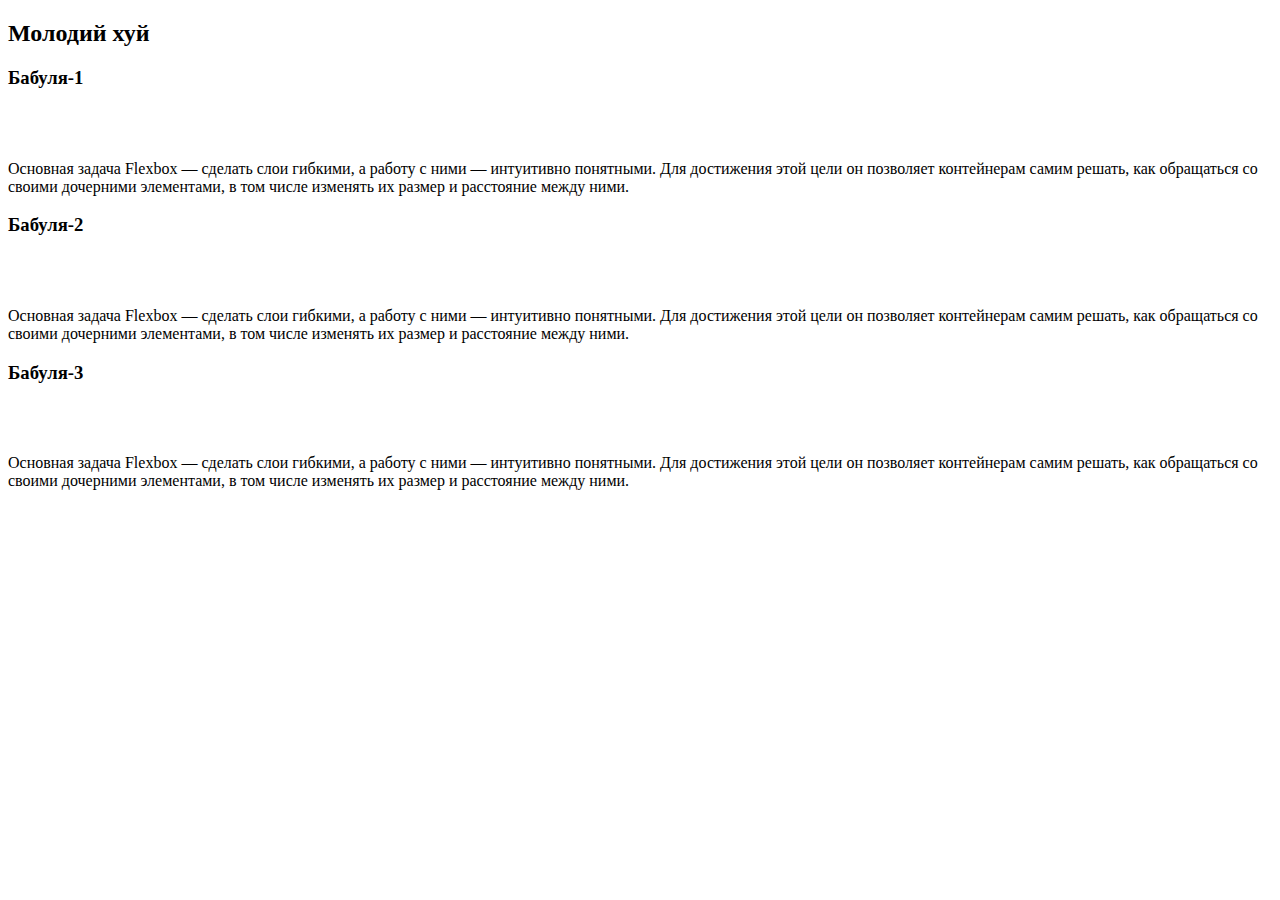
==== module2-solution/index.html @ f5ba86dc "Update index.html" ====
<!DOCTYPE html>
<html lang="en" dir="ltr">
  <head>
    <meta charset="utf-8">
    <title>Responsive Layout</title>
    <link rel="stylesheet" type="text/css" href="https://github.com/AndriyGrynivskyy/AndriyGrynivskyy.github.io/blob/master/module2-solution/css/config.css">
    <meta name="viewport" content="width=device-width, initial-scale=1">
  </head>
  <body>
    <h2>Молодий хуй</h2>
<div class="container-1">
  <div >
    <h3 class="col1">Бабуля-1</h3>
    <br>
    <br>
    <p>Основная задача Flexbox — сделать слои гибкими, а работу с ними — интуитивно понятными. Для достижения этой цели он позволяет контейнерам самим решать, как обращаться со своими дочерними элементами, в том числе изменять их размер и расстояние между ними.</p>

  </div>

  <div >
    <h3 class="col2">Бабуля-2</h3>
    <br>
    <br>
    <p>Основная задача Flexbox — сделать слои гибкими, а работу с ними — интуитивно понятными. Для достижения этой цели он позволяет контейнерам самим решать, как обращаться со своими дочерними элементами, в том числе изменять их размер и расстояние между ними.</p>
  </div>

  <div >
    <h3 class="col3">Бабуля-3</h3>
    <br>
    <br>
    <p>Основная задача Flexbox — сделать слои гибкими, а работу с ними — интуитивно понятными. Для достижения этой цели он позволяет контейнерам самим решать, как обращаться со своими дочерними элементами, в том числе изменять их размер и расстояние между ними.</p>
  </div>
</div>
  </body>
</html>
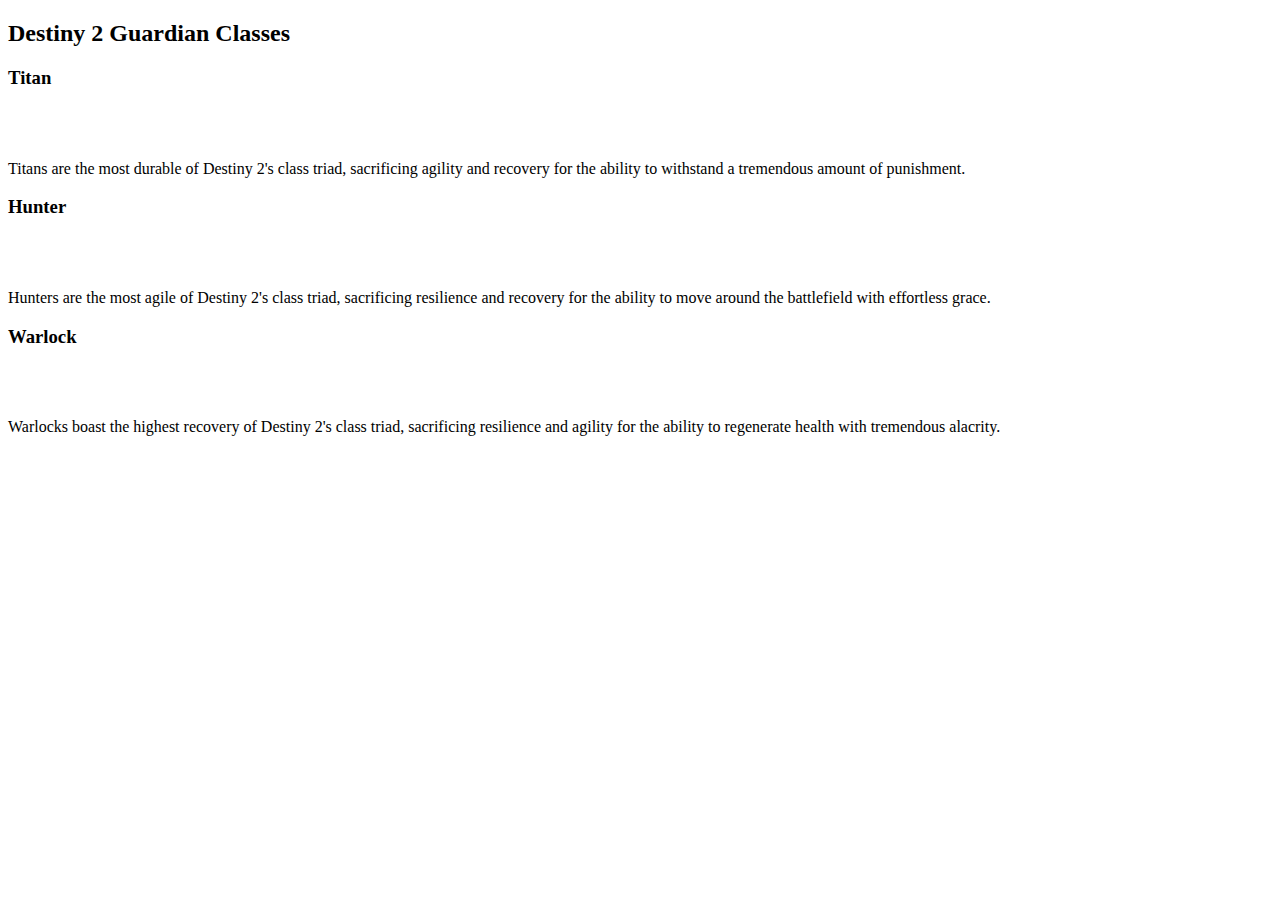
==== commit 95fafde6: "Add files via upload" ====
--- a/module2-solution/index.html
+++ b/module2-solution/index.html
@@ -2,33 +2,33 @@
 <html lang="en" dir="ltr">
   <head>
     <meta charset="utf-8">
-    <title>Responsive Layout</title>
-    <link rel="stylesheet" type="text/css" href="https://github.com/AndriyGrynivskyy/AndriyGrynivskyy.github.io/blob/master/module2-solution/css/config.css">
+    <title>Destiny 2</title>
+    <link rel="stylesheet" type="text/css" href="C:\Users\User\coursera-repos\config.css">
     <meta name="viewport" content="width=device-width, initial-scale=1">
   </head>
   <body>
-    <h2>Молодий хуй</h2>
+    <h2>Destiny 2 Guardian Classes</h2>
 <div class="container-1">
   <div >
-    <h3 class="col1">Бабуля-1</h3>
+    <h3 class="col1">Titan</h3>
     <br>
     <br>
-    <p>Основная задача Flexbox — сделать слои гибкими, а работу с ними — интуитивно понятными. Для достижения этой цели он позволяет контейнерам самим решать, как обращаться со своими дочерними элементами, в том числе изменять их размер и расстояние между ними.</p>
+    <p>Titans are the most durable of Destiny 2's class triad, sacrificing agility and recovery for the ability to withstand a tremendous amount of punishment.</p>
 
   </div>
 
   <div >
-    <h3 class="col2">Бабуля-2</h3>
+    <h3 class="col2">Hunter</h3>
     <br>
     <br>
-    <p>Основная задача Flexbox — сделать слои гибкими, а работу с ними — интуитивно понятными. Для достижения этой цели он позволяет контейнерам самим решать, как обращаться со своими дочерними элементами, в том числе изменять их размер и расстояние между ними.</p>
+    <p>Hunters are the most agile of Destiny 2's class triad, sacrificing resilience and recovery for the ability to move around the battlefield with effortless grace.</p>
   </div>
 
   <div >
-    <h3 class="col3">Бабуля-3</h3>
+    <h3 class="col3">Warlock</h3>
     <br>
     <br>
-    <p>Основная задача Flexbox — сделать слои гибкими, а работу с ними — интуитивно понятными. Для достижения этой цели он позволяет контейнерам самим решать, как обращаться со своими дочерними элементами, в том числе изменять их размер и расстояние между ними.</p>
+    <p>Warlocks boast the highest recovery of Destiny 2's class triad, sacrificing resilience and agility for the ability to regenerate health with tremendous alacrity.</p>
   </div>
 </div>
   </body>
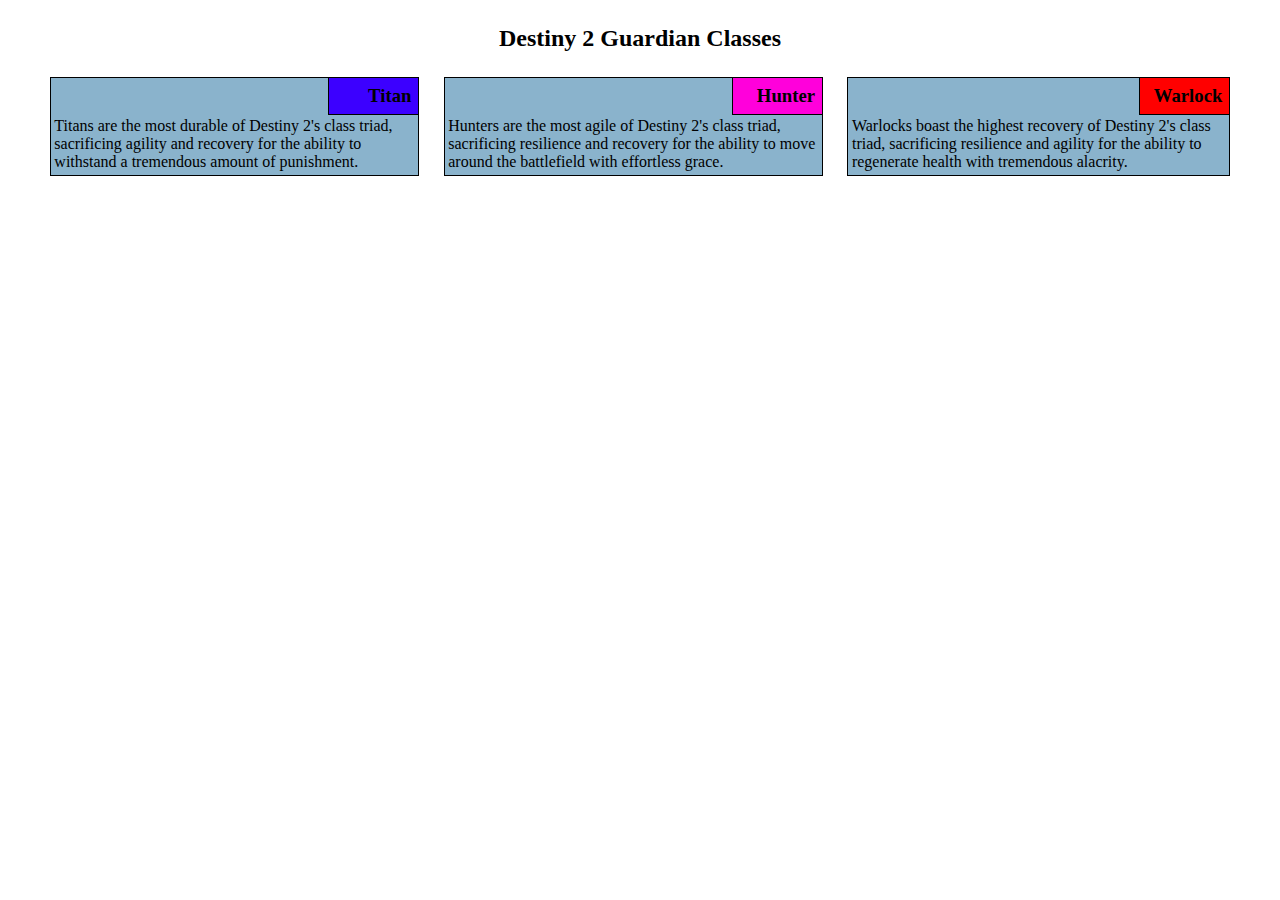
==== commit b20c66d8: "Update index.html" ====
--- a/module2-solution/index.html
+++ b/module2-solution/index.html
@@ -3,7 +3,7 @@
   <head>
     <meta charset="utf-8">
     <title>Destiny 2</title>
-    <link rel="stylesheet" type="text/css" href="C:\Users\User\coursera-repos\config.css">
+    <link rel="stylesheet" type="text/css" href="css/config.css">
     <meta name="viewport" content="width=device-width, initial-scale=1">
   </head>
   <body>
--- a/module2-solution/css/config.css
+++ b/module2-solution/css/config.css
@@ -0,0 +1,51 @@
+h2{
+  text-align: center;
+}
+
+*{
+  margin: 1%;
+
+}
+
+.container-1 div{
+
+  border: 1px solid black;
+  background-color: #8ab3cc;
+
+}
+
+.container-1 h3{
+  text-align: right;
+  border: 1px solid black;
+  float: right;
+    width: 75px;
+    padding: 7px;
+    margin: -1px;
+}
+.col1{
+background-color: #3c00ff;
+}
+.col2{
+background-color: #ff00db;
+}
+.col3{
+background-color: #ff0000;
+}
+
+
+@media (min-width:768px) {
+  .container-1{
+    display: flex;
+    flex-direction: row;
+    align-items: stretch;
+    justify-content: space-around;
+
+  }
+}
+@media (min-width: 768px) and (max-width: 991px){
+  .container-1{
+    display: grid;
+    grid-template-columns: repeat(auto-fill,minmax(350px, 1fr));
+  }
+}
+}
